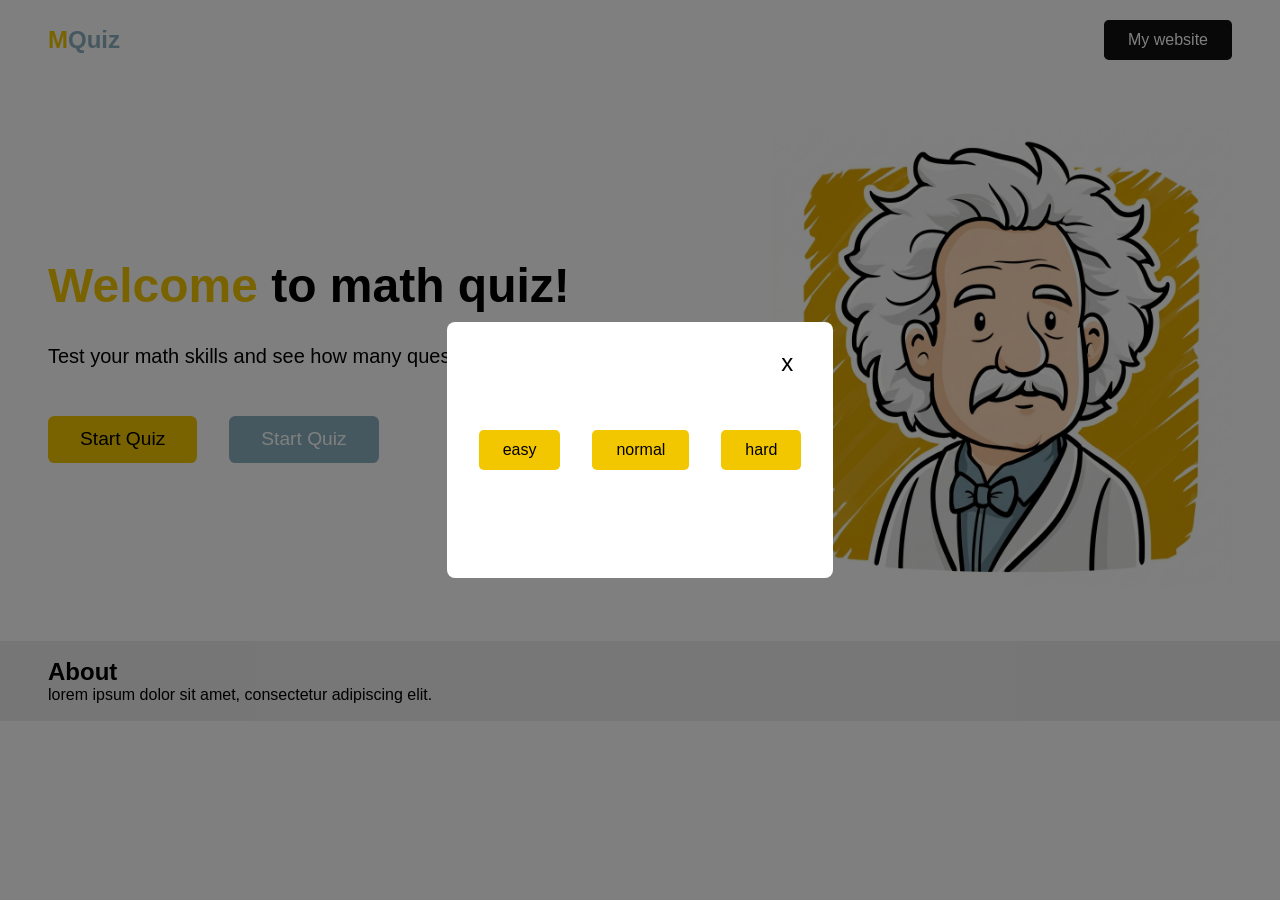
==== FINAL_PROJECT/index.html @ 1bbc381c "start final-project 1_creat: first frame , creat global and rest , first frame style" ====
<!DOCTYPE html>
<html lang="en">
    <head>
    	<meta charset="UTF-8">
    	<meta name="viewport" content="width=device-width, initial-scale=1.0">
    	<title>Document</title>
        <link rel="stylesheet" href="./style.css">
        <script src="./script.js" defer></script>
    </head>
    <body>
        <header id="header">
            <h3><span>M</span>Quiz</h3>
            <a href="http://koceila.com" class="dark-btn btn-md"> My website </a>
        </header>
        <main>
            
            <section id="welcomeFrame" class="frame welcome_frame">
                <div class="welcome_frame_hero">
                    <div class="welcome_frame_hero_content">
                        <h1><span>Welcome</span> to math quiz!</h1>
                        <p>Test your math skills and see how many questions you can answer correctly.</p>
                        <div class="welcome_frame_hero_content_buttons">
                            <button id="startButton" class="primary-btn btn-lg">Start Quiz</button>
                            <button id="startButton" class="secondary-btn btn-lg">Start Quiz</button>
                        </div>
                    </div>
                    <div class="welcome_frame_hero_img">
                        <img src="./img/img.png" alt="">
                    </div>
                </div>
                <div id="modal" class="welcome_frame_level">
                    <div class="welcome_frame_level_content">
                        <button id="levelEasy" class="btn-md primary-btn">easy</button>
                        <button id="levelNormal" class="btn-md primary-btn">normal</button>
                        <button id="levelHard" class="btn-md primary-btn">hard</button>
                        <button id="closeModal" class="btn-md primary-btn">x</button>
                    </div>
                </div>
            </section>
            
            <section id="gameFrame" class="frame game_frame">
                
            </section>
            
            <section id="scoreFrame" class="frame score_frame">
            
            <section id="scoreFrame" class="frame score_frame">
                
            </section>
        </main>
        <footer id="footer">
            <div>
                <h3>About</h3>
                <p>lorem ipsum dolor sit amet, consectetur adipiscing elit.</p>
            </div>
        </footer>
        
    </body>
</html>
---- FINAL_PROJECT/style.css ----
/* --------------------Global Variables------------------*/
:root
        {
            --primary-color: #F3C700;
            --secondary-color: #8CB1BF;
            
            --dark-color: #111;
            
            --background-color: white;
            --secondary-background-color: #eee;
            
            --inline-margin: 3rem;
        }

        
        
/* ---------------------Reset and base styles ------------------*/
*
        {
            box-sizing: border-box;
            margin: 0;
            padding: 0;
        }

body
        {
            font-family: Arial, sans-serif;
            display: flex;
            flex-direction: column;
            min-height: 100vh;
        }
/* font-sizes */   
h1, h2, h3{ font-weight: bold;}
h1{ font-size: 3rem;}
h2{ font-size: 2rem;}
h3{ font-size: 1.5rem;}


button
        {
            border: none;
            cursor: pointer;
        }

a
        {
            text-decoration: none;
        }

 .frame
        {
            padding-inline: var(--inline-margin);
            padding-block: 3rem;
            flex-grow: 1;
        }
/* --------------------reusable styles------------------- */

/* buttons */
.btn-sm
    {
        border-radius: .2rem;
        font-size: .8rem;
        padding: .5rem 1rem;
    }
.btn-md
    {
        border-radius: .3rem;
        font-size: 1rem;
        padding: .7rem 1.5rem;
    }
.btn-lg
    {
        border-radius: .4rem;
        font-size: 1.2rem;
        padding: .8rem 2rem;
    }
    
.primary-btn
        {
            background: var(--primary-color);
            color: black;
        }
.secondary-btn
        {
            background: var(--secondary-color);
            color: white;
        }
        
.dark-btn
        {
            background: var(--dark-color);
            color: white;
        }

/* ---------------------Header styles ------------------*/
#header
        {
            padding-inline: var(--inline-margin);
            height: 5rem;
            display: flex;
            align-items: center;
            justify-content: space-between;
        }
 
 #header h3
        {
            color: var(--secondary-color);
        }

#header h3 span
        {
            color: var(--primary-color);
        }



/* ---------------------Footer styles ------------------*/
#footer
        {
            padding-inline: var(--inline-margin);
            background: var(--secondary-background-color);
            color: black;
            height: 5rem;
            display: flex;
            align-items: center;
        }

        
        
/* ---------------------WelcomeFrame styles ------------------*/
#welcomeFrame
        {
            background: ;
            display: flex;
            flex-direction: column;
            justify-content: center;
            align-items: center;
        }
        
/* hero section */
.welcome_frame_hero
        {
            display: grid;
            grid-template-columns: 6fr 4fr;
            gap: 2rem;
        }
        
 .welcome_frame_hero_content
        {
            display: flex;
            flex-direction: column;
            justify-content: center;
            gap: 2rem;
        }

 .welcome_frame_hero_content h1 span
        {
            color: var(--primary-color);
        }

 .welcome_frame_hero_content p
        {
            font-size: 1.25rem;
        }
 
 .welcome_frame_hero_content_buttons
        {
            display: flex;
            gap: 2rem;
            margin-top: 1rem;
        }
        
 .welcome_frame_hero_img
        {
            
        }
        
 .welcome_frame_hero_img img
        {
            width: 100%;
            height: auto;
        }   
        
/* modal */
#modal
        {
            display: flex;
            align-items: center;
            justify-content: center;
            position: fixed;
            inset: 0;
            background: rgba(0, 0, 0, 0.5);
            
        }
#closeModal
        {
            position: absolute;
            top: 1rem;
            right: 1rem;
            background: none;
            border: none;
            font-size: 1.5rem;
            color: black;
            cursor: pointer;
            z-index: 10;
        }

 .welcome_frame_level_content
        {
            position: relative;
            display: flex;
            flex-direction: row;
            align-items: center;
            justify-content: center;
            gap: 2rem;
            background: white;
            padding: 2rem;
            border-radius: 0.5rem;
            min-width: 30vw;
            min-height: 20vw ;
        }

.welcome_frame_level_content button
        {
            height: fit-content;
        }
        
/* ---------------------GameFrame styles ------------------*/
#gameFrame
        {
            display: none;
            justify-content: center;
            align-items: center;
        }
   
   
        
/* ---------------------ScoreFrame styles ------------------*/
#scoreFrame
        {
            display: none;
            justify-content: center;
            align-items: center;
        }
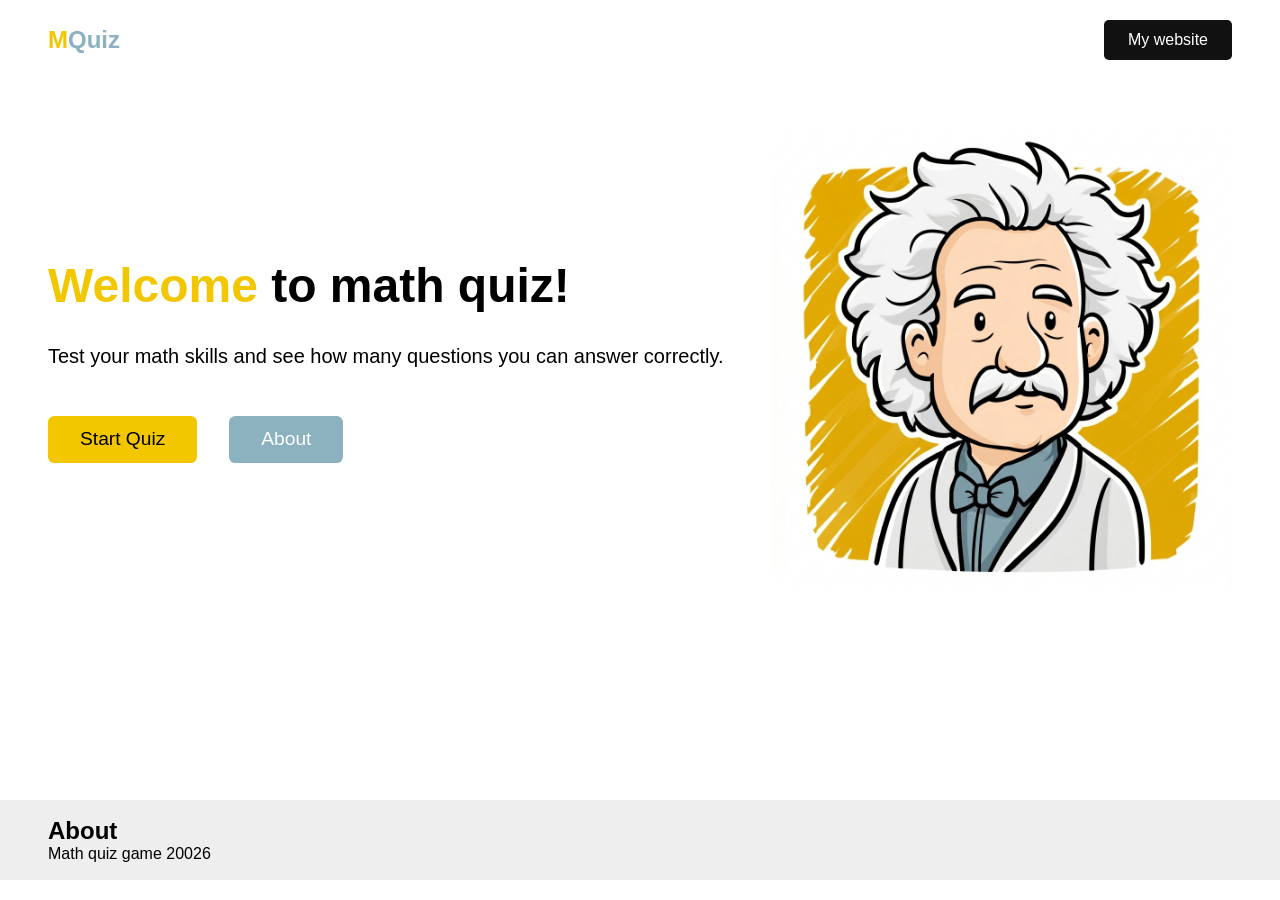
==== commit f07ca8d5: "creat game page, scoor, about frames and style them and complet the logic js file" ====
--- a/FINAL_PROJECT/index.html
+++ b/FINAL_PROJECT/index.html
@@ -10,7 +10,7 @@
     <body>
         <header id="header">
             <h3><span>M</span>Quiz</h3>
-            <a href="http://koceila.com" class="dark-btn btn-md"> My website </a>
+            <a href="http://koceila.com" class="btn-dark btn-md"> My website </a>
         </header>
         <main>
             
@@ -20,8 +20,8 @@
                         <h1><span>Welcome</span> to math quiz!</h1>
                         <p>Test your math skills and see how many questions you can answer correctly.</p>
                         <div class="welcome_frame_hero_content_buttons">
-                            <button id="startButton" class="primary-btn btn-lg">Start Quiz</button>
-                            <button id="startButton" class="secondary-btn btn-lg">Start Quiz</button>
+                            <button id="startBtn" class="btn-primary btn-lg">Start Quiz</button>
+                            <button id="aboutBtn" class="btn-secondary btn-lg">About </button>
                         </div>
                     </div>
                     <div class="welcome_frame_hero_img">
@@ -30,28 +30,143 @@
                 </div>
                 <div id="modal" class="welcome_frame_level">
                     <div class="welcome_frame_level_content">
-                        <button id="levelEasy" class="btn-md primary-btn">easy</button>
-                        <button id="levelNormal" class="btn-md primary-btn">normal</button>
-                        <button id="levelHard" class="btn-md primary-btn">hard</button>
-                        <button id="closeModal" class="btn-md primary-btn">x</button>
+                        <h3>Select a difficulty level:</h3>
+                        <div class="welcome_frame_level_content_buttons">
+                            <button id="levelEasyBtn" class="btn-md btn-primary">easy</button>
+                            <button id="levelNormalBtn" class="btn-md btn-primary">normal</button>
+                            <button id="levelHardBtn" class="btn-md btn-primary">hard</button>
+                            <button id="closeModalBtn" class="btn-md btn-primary">x</button>
+                        </div>
                     </div>
                 </div>
             </section>
             
             <section id="gameFrame" class="frame game_frame">
-                
+            
+                <div class="game_frame_header">
+                    <span id="gameFrameHeaderLevel" class="game_frame_header_badge">easy</span>
+                    <ul id="gameFrameHeaderProgress" class="game_frame_header_progress">
+                        <li></li>
+                       
+                    </ul>
+                    <span id="gameFrameHeaderTimer" class="game_frame_header_timer">
+                        20s
+                    </span>
+                </div>
+            
+                <div id="gameFrameTimerBar" class="game_frame_timerBar">
+                    
+                </div>
+            
+                <div class="game_frame_content">
+                    <h1 id="gameFrameEquation" class="game_frame_content_equation"></h1>
+                    <ul id="gameFrameAnswer" class="game_frame_content_answer"></ul>
+                </div>
+            
             </section>
             
             <section id="scoreFrame" class="frame score_frame">
+                <h1>You answered <span id="scoreFrameAnswerCount">5 out of 10</span> correctly</h1>
+                <div class="score_frame_buttons">
+                    <button class="btn-lg btn-primary" id="scoreFrameStartOver">Start Over</button>
+                    <button class="btn-lg btn-secondary" id="scoreFrameExit">Exit</button>
+                </div>
+              
+            </section>
             
-            <section id="scoreFrame" class="frame score_frame">
-                
+            <section id="aboutFrame" class="frame about_frame">
+            
+                <div class="about_frame_content">
+            
+                    <h2>About This Project</h2>
+                    <p class="about_frame_intro">
+                        This is my final JavaScript project a math quiz game.
+                        I chose this idea because it was the first thing I ever built when I started coding as a beginner.
+                        This time I already know the process, so I wanted to come back to it and build it the right way.
+                        The player picks a difficulty level, answers math questions before the timer runs out,
+                        and gets a score at the end. Here is how I built it with JavaScript.
+                    </p>
+            
+                    <div class="about_frame_sections">
+            
+                        <div class="about_frame_section">
+                            <h3>1. Global Variables</h3>
+                            <p>
+                                Variables like <code>chosenLevel</code>, <code>score</code>, and <code>timer</code> 
+                                are declared at the top so every function can access and update them.
+                            </p>
+                        </div>
+                        
+                        <div class="about_frame_section">
+                            <h3>2. Switching Between Screens</h3>
+                            <p>
+                                All four screens exist in the HTML at once. I use <code>switchFrame()</code> 
+                                to show one and hide the rest using <code>style.display</code>.
+                            </p>
+                        </div>
+                        
+                        <div class="about_frame_section">
+                            <h3>3. Generating Random Questions</h3>
+                            <p>
+                                <code>generateQuiz()</code> creates two random numbers, picks a random operator, 
+                                calculates the answer, then generates wrong choices with the same digit length and shuffles them all.
+                            </p>
+                        </div>
+                        
+                        <div class="about_frame_section">
+                            <h3>4. Rendering the Quiz</h3>
+                            <p>
+                                <code>renderQuiz()</code> builds the HTML using template literals 
+                                and injects it into the page with <code>innerHTML</code>.
+                            </p>
+                        </div>
+                        
+                        <div class="about_frame_section">
+                            <h3>5. The Countdown Timer</h3>
+                            <p>
+                                <code>setInterval()</code> counts down every second. When it hits 0 
+                                it stops with <code>clearInterval()</code> and moves to the next question.
+                            </p>
+                        </div>
+                        
+                        <div class="about_frame_section">
+                            <h3>6. Handling the Player's Answer</h3>
+                            <p>
+                                I use <code>addEventListener('change', handler, { once: true })</code> 
+                                so the player can only select once. The timer stops immediately and answers are highlighted.
+                            </p>
+                        </div>
+                        
+                        <div class="about_frame_section">
+                            <h3>7. Closures</h3>
+                            <p>
+                                <code>handleAnswer</code> is defined inside <code>main()</code> so it can access 
+                                <code>currentQuiz</code> directly — no global variable needed.
+                            </p>
+                        </div>
+                        
+                        <div class="about_frame_section">
+                            <h3>8. Score and Progress</h3>
+                            <p>
+                                <code>score</code> increments on each correct answer. 
+                                A dot in the header turns green or red after each question to show the player's progress.
+                            </p>
+                        </div>
+            
+                    </div>
+            
+                    <div class="about_frame_footer">
+                        <button id="aboutFrameBackBtn" class="btn-md btn-dark">← Back to Home</button>
+                    </div>
+            
+                </div>
+            
             </section>
         </main>
         <footer id="footer">
             <div>
                 <h3>About</h3>
-                <p>lorem ipsum dolor sit amet, consectetur adipiscing elit.</p>
+                <p>Math quiz game 20026</p>
             </div>
         </footer>
         
--- a/FINAL_PROJECT/style.css
+++ b/FINAL_PROJECT/style.css
@@ -11,7 +11,14 @@
             
             --inline-margin: 3rem;
         }
-
+        
+        
+/* DEV MODE */
+/**
+        {
+            background-color: rgba(0, 0, 0, 0.1);
+            border: 1px solid rgba(0, 0, 0, 0.1);
+        }*/
         
         
 /* ---------------------Reset and base styles ------------------*/
@@ -52,6 +59,7 @@
             padding-inline: var(--inline-margin);
             padding-block: 3rem;
             flex-grow: 1;
+            min-height: 80vh;
         }
 /* --------------------reusable styles------------------- */
 
@@ -62,12 +70,14 @@
         font-size: .8rem;
         padding: .5rem 1rem;
     }
+    
 .btn-md
     {
         border-radius: .3rem;
         font-size: 1rem;
         padding: .7rem 1.5rem;
     }
+    
 .btn-lg
     {
         border-radius: .4rem;
@@ -75,18 +85,24 @@
         padding: .8rem 2rem;
     }
     
-.primary-btn
+ .btn-sm:hover, .btn-md:hover, .btn-lg:hover
+    {
+        filter: brightness(1.1);
+    }
+    
+.btn-primary
         {
             background: var(--primary-color);
             color: black;
         }
-.secondary-btn
+        
+.btn-secondary
         {
             background: var(--secondary-color);
             color: white;
         }
         
-.dark-btn
+.btn-dark
         {
             background: var(--dark-color);
             color: white;
@@ -131,10 +147,8 @@
 #welcomeFrame
         {
             background: ;
-            display: flex;
-            flex-direction: column;
-            justify-content: center;
-            align-items: center;
+            display: block;
+            
         }
         
 /* hero section */
@@ -184,7 +198,7 @@
 /* modal */
 #modal
         {
-            display: flex;
+            display: none;
             align-items: center;
             justify-content: center;
             position: fixed;
@@ -192,7 +206,8 @@
             background: rgba(0, 0, 0, 0.5);
             
         }
-#closeModal
+        
+#closeModalBtn
         {
             position: absolute;
             top: 1rem;
@@ -209,7 +224,7 @@
         {
             position: relative;
             display: flex;
-            flex-direction: row;
+            flex-direction: column;
             align-items: center;
             justify-content: center;
             gap: 2rem;
@@ -219,6 +234,13 @@
             min-width: 30vw;
             min-height: 20vw ;
         }
+        
+.welcome-frame-level-content-buttons
+        {
+            display: flex;
+            flex-direction: row;
+            gap: 1rem;
+        }
 
 .welcome_frame_level_content button
         {
@@ -229,16 +251,262 @@
 #gameFrame
         {
             display: none;
+            background-color: var(--background-color);
+        }
+
+/* header style mode, progress, timer */
+.game_frame_header
+        {
+            width: 100%;
+            display: flex;
+            align-items: center;
+            justify-content: space-between;
+            padding: 1rem 2rem;
+            border-radius: 0.5rem;
+            
+        }
+
+.game_frame_header_level
+        {
+            background: var(--primary-color);
+            color: black;
+            font-weight: bold;
+            font-size: 0.85rem;
+            text-transform: uppercase;
+            letter-spacing: 0.1rem;
+            padding: 0.3rem 0.8rem;
+            border-radius: 999px;
+        }
+
+.game_frame_header_progress
+        {
+            display: flex;
+            align-items: center;
+            gap: 0.5rem;
+            list-style: none;
+        }
+
+.game_frame_header_progress li
+        {
+            background: var(--secondary-background-color);
+            height: 1rem;
+            aspect-ratio: 1 / 1;
+            border-radius: 2px;
+        }
+
+.game_frame_header_progress li.correct
+        {
+            background: green;
+        }
+
+.game_frame_header_progress li.wrong
+        {
+            background: red;
+        }
+
+.game_frame_header_timer
+        {
+            font-size: 1.3rem;
+            font-weight: bold;
+            color: var(--dark-color);
+            min-width: 3.5rem;
+            text-align: right;
+        }
+
+/* timer bar style */
+.game_frame_timerBar
+        {
+            --percentage: 0%;
+            width: 100%;
+            height: 6px;
+            background: #ddd;
+            border-radius: 999px;
+            overflow: hidden;
+            position: relative;
+            overflow
+        }
+
+.game_frame_timerBar::before
+        {
+            content: '';
+            display: block;
+            height: 100%;
+            width: 100%;
+            transform: translateX(calc(var(--percentage) - 100%));
+            transform-origin: left;
+            background: var(--primary-color);
+            border-radius: 999px;
+            
+        }
+ 
+ /* game frame content style */
+.game_frame_content
+        {
+            display: flex;
             justify-content: center;
             align-items: center;
-        }
-   
-   
+            flex-direction: column;
+            gap: 2.5rem;
+            width: 100%;
+            max-width: 600px;
+            margin-inline: auto;
+            margin-top: 5rem;
+        }
+        
+.game_frame_content_equation
+        {
+            font-family: 'STIX Two Math', 'Cambria Math', serif;
+            font-size: 3rem;
+            letter-spacing: 0.5rem;
+            background: white;
+            padding: 1.5rem 3rem;
+            border-radius: 0.75rem;
+            box-shadow: 0 2px 8px rgba(0, 0, 0, 0.06);
+            text-align: center;
+        }
+
+.game_frame_content_answer
+        {
+            display: flex;
+            align-items: center;
+            justify-content: center;
+            gap: 0.75rem;
+            list-style: none;
+            width: 100%;
+        }
+
+.game_frame_content_answer > li
+        {
+            background: var(--secondary-background-color);
+            border-radius: 0.5rem;
+            transition: all 0.3s ease;
+            border: 2px solid transparent;
+            height: 3rem;
+        }
+
+.game_frame_content_answer > li:hover
+        {
+            border-color: var(--primary-color);
+            transform: scale(1.05);
+        }
+
+.game_frame_content_answer > li.correct
+        {
+            background: #d4edda;
+            border-color: #28a745;
+        }
+
+.game_frame_content_answer > li.wrong
+        {
+            background: #f8d7da;
+            border-color: #dc3545;
+        }
+
+.game_frame_content_answer > li > input
+        {
+            appearance: none;
+            -webkit-appearance: none;
+            width: 0;
+            height: 0;
+            position: absolute;
+            opacity: 0;
+        }
+
+.game_frame_content_answer > li > label
+        {
+            font-size: 1.1rem;
+            font-weight: 500;
+            cursor: pointer;
+            flex: 1;
+            width: 100%;
+            height: 3rem;
+            display: flex;
+            align-items: center;
+            padding-inline: 1rem;
+        }
+        
+        
         
 /* ---------------------ScoreFrame styles ------------------*/
 #scoreFrame
         {
             display: none;
+        }
+
+.score_frame_buttons
+        {
+            display: flex;
             justify-content: center;
-            align-items: center;
-        }
+            gap: 1rem;
+            margin-top: 4rem;
+        }
+
+
+#scoreFrame h1
+        {
+            text-align: center;
+            width: 100%;
+        }
+
+/* ---------------------AboutFrame styles ------------------*/
+#aboutFrame
+        {
+            display: none;
+        }
+
+.about_frame_content
+        {
+            max-width: 800px;
+            margin-inline: auto;
+            display: flex;
+            flex-direction: column;
+            gap: 2rem;
+        }
+
+.about_frame_intro
+        {
+            font-size: 1.1rem;
+            line-height: 1.8;
+            color: #444;
+        }
+
+.about_frame_sections
+        {
+            display: flex;
+            flex-direction: column;
+            gap: 1.5rem;
+        }
+
+.about_frame_section
+        {
+            background: var(--secondary-background-color);
+            padding: 1.2rem 1.5rem;
+            border-radius: 0.3rem;
+        }
+
+.about_frame_section h3
+        {
+            margin-bottom: 0.6rem;
+            color: var(--dark-color);
+        }
+
+.about_frame_section p
+        {
+            font-size: 1rem;
+            line-height: 1.8;
+            color: #444;
+        }
+
+.about_frame_section code
+        {
+            background: #e0e0e0;
+            padding: 0.1rem 0.4rem;
+            border-radius: 0.2rem;
+            font-size: 0.9rem;
+            font-family: monospace;
+        }
+
+.about_frame_footer
+        {
+            margin-top: 1rem;
+        }
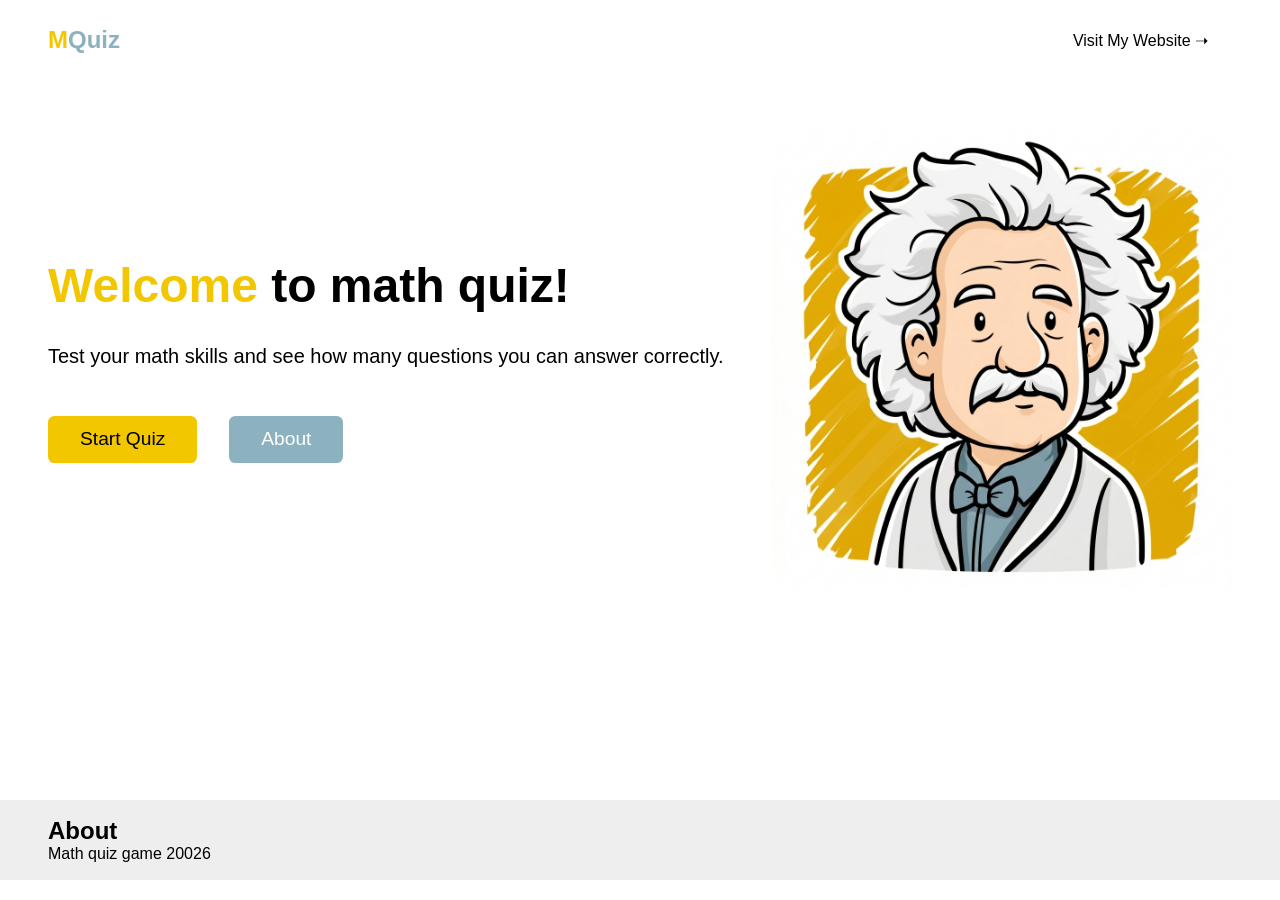
==== commit 3f1d01f5: "final touch" ====
--- a/FINAL_PROJECT/index.html
+++ b/FINAL_PROJECT/index.html
@@ -10,7 +10,7 @@
     <body>
         <header id="header">
             <h3><span>M</span>Quiz</h3>
-            <a href="http://koceila.com" class="btn-dark btn-md"> My website </a>
+            <a href="http://koceila.com" class="btn-md">Visit My Website ➝</a>
         </header>
         <main>
             
@@ -78,86 +78,49 @@
             
                 <div class="about_frame_content">
             
-                    <h2>About This Project</h2>
-                    <p class="about_frame_intro">
-                        This is my final JavaScript project a math quiz game.
-                        I chose this idea because it was the first thing I ever built when I started coding as a beginner.
-                        This time I already know the process, so I wanted to come back to it and build it the right way.
-                        The player picks a difficulty level, answers math questions before the timer runs out,
-                        and gets a score at the end. Here is how I built it with JavaScript.
-                    </p>
+                    <div class="about_frame_badge">Final Project</div>
             
-                    <div class="about_frame_sections">
+                    <h2 class="about_frame_title">MQuiz</h2>
+                    <p class="about_frame_subtitle">A math quiz game built with HTML, CSS, and JavaScript.</p>
             
-                        <div class="about_frame_section">
-                            <h3>1. Global Variables</h3>
-                            <p>
-                                Variables like <code>chosenLevel</code>, <code>score</code>, and <code>timer</code> 
-                                are declared at the top so every function can access and update them.
-                            </p>
+                    <div class="about_frame_info">
+            
+                        <div class="about_frame_info_item">
+                            <span class="about_frame_info_label">Name</span>
+                            <span class="about_frame_info_value">Koceila Larbi</span>
+                        </div>
+                        <div class="about_frame_info_item">
+                            <span class="about_frame_info_label">Year</span>
+                            <span class="about_frame_info_value">2026</span>
                         </div>
                         
-                        <div class="about_frame_section">
-                            <h3>2. Switching Between Screens</h3>
-                            <p>
-                                All four screens exist in the HTML at once. I use <code>switchFrame()</code> 
-                                to show one and hide the rest using <code>style.display</code>.
-                            </p>
+                        <div class="about_frame_info_item">
+                            <span class="about_frame_info_label">Class</span>
+                            <span class="about_frame_info_value">WEB114</span>
                         </div>
-                        
-                        <div class="about_frame_section">
-                            <h3>3. Generating Random Questions</h3>
-                            <p>
-                                <code>generateQuiz()</code> creates two random numbers, picks a random operator, 
-                                calculates the answer, then generates wrong choices with the same digit length and shuffles them all.
-                            </p>
+            
+                        <div class="about_frame_info_item">
+                            <span class="about_frame_info_label">School</span>
+                            <span class="about_frame_info_value">
+                                Johnson County Community College
+                            </span>
                         </div>
-                        
-                        <div class="about_frame_section">
-                            <h3>4. Rendering the Quiz</h3>
-                            <p>
-                                <code>renderQuiz()</code> builds the HTML using template literals 
-                                and injects it into the page with <code>innerHTML</code>.
-                            </p>
-                        </div>
-                        
-                        <div class="about_frame_section">
-                            <h3>5. The Countdown Timer</h3>
-                            <p>
-                                <code>setInterval()</code> counts down every second. When it hits 0 
-                                it stops with <code>clearInterval()</code> and moves to the next question.
-                            </p>
-                        </div>
-                        
-                        <div class="about_frame_section">
-                            <h3>6. Handling the Player's Answer</h3>
-                            <p>
-                                I use <code>addEventListener('change', handler, { once: true })</code> 
-                                so the player can only select once. The timer stops immediately and answers are highlighted.
-                            </p>
-                        </div>
-                        
-                        <div class="about_frame_section">
-                            <h3>7. Closures</h3>
-                            <p>
-                                <code>handleAnswer</code> is defined inside <code>main()</code> so it can access 
-                                <code>currentQuiz</code> directly — no global variable needed.
-                            </p>
-                        </div>
-                        
-                        <div class="about_frame_section">
-                            <h3>8. Score and Progress</h3>
-                            <p>
-                                <code>score</code> increments on each correct answer. 
-                                A dot in the header turns green or red after each question to show the player's progress.
-                            </p>
+            
+                        <div class="about_frame_info_item">
+                            <span class="about_frame_info_label">Assignment</span>
+                            <span class="about_frame_info_value">Final Project</span>
                         </div>
             
                     </div>
             
-                    <div class="about_frame_footer">
-                        <button id="aboutFrameBackBtn" class="btn-md btn-dark">← Back to Home</button>
-                    </div>
+                    <p class="about_frame_description">
+                        The player picks a difficulty level [easy, normal, or hard]. 
+                        Each level has its own timer, number of questions, and operators. 
+                        The player answers each question by selecting one of the choices before the timer runs out. 
+                        At the end, the player gets a score showing how many questions they answered correctly.
+                    </p>
+            
+                    <button id="aboutFrameBackBtn" class="btn-md btn-dark about_frame_back">Go Back</button>
             
                 </div>
             
--- a/FINAL_PROJECT/style.css
+++ b/FINAL_PROJECT/style.css
@@ -128,7 +128,15 @@
             color: var(--primary-color);
         }
 
-
+#header a
+        {
+            color: black;
+        }
+
+#header a:hover
+        {
+            color: var(--secondary-color);
+        }
 
 /* ---------------------Footer styles ------------------*/
 #footer
@@ -334,7 +342,7 @@
             width: 100%;
             transform: translateX(calc(var(--percentage) - 100%));
             transform-origin: left;
-            background: var(--primary-color);
+            background: var(--secondary-color);
             border-radius: 999px;
             
         }
@@ -360,8 +368,6 @@
             letter-spacing: 0.5rem;
             background: white;
             padding: 1.5rem 3rem;
-            border-radius: 0.75rem;
-            box-shadow: 0 2px 8px rgba(0, 0, 0, 0.06);
             text-align: center;
         }
 
@@ -452,61 +458,94 @@
 #aboutFrame
         {
             display: none;
+            align-items: center;
+            justify-content: center;
         }
 
 .about_frame_content
         {
-            max-width: 800px;
+            max-width: 560px;
+            width: 100%;
             margin-inline: auto;
             display: flex;
             flex-direction: column;
-            gap: 2rem;
-        }
-
-.about_frame_intro
-        {
-            font-size: 1.1rem;
-            line-height: 1.8;
-            color: #444;
-        }
-
-.about_frame_sections
-        {
+            align-items: center;
+            gap: 1.5rem;
+            text-align: center;
+        }
+
+.about_frame_badge
+        {
+            background: var(--primary-color);
+            color: black;
+            font-weight: bold;
+            font-size: 0.8rem;
+            text-transform: uppercase;
+            letter-spacing: 0.15rem;
+            padding: 0.3rem 1rem;
+            border-radius: 999px;
+        }
+
+.about_frame_title
+        {
+            font-size: 3rem;
+            color: var(--dark-color);
+        }
+
+.about_frame_subtitle
+        {
+            color: #666;
+            font-size: 1rem;
+        }
+
+.about_frame_info
+        {
+            width: 100%;
             display: flex;
             flex-direction: column;
-            gap: 1.5rem;
-        }
-
-.about_frame_section
-        {
-            background: var(--secondary-background-color);
-            padding: 1.2rem 1.5rem;
-            border-radius: 0.3rem;
-        }
-
-.about_frame_section h3
-        {
-            margin-bottom: 0.6rem;
+            overflow: hidden;
+            padding: 3rem;
+        }
+
+.about_frame_info_item
+        {
+            display: flex;
+            justify-content: space-between;
+            align-items: center;
+            padding: 0.9rem 1.5rem;
+            border-bottom: 1px solid #e0e0e0;
+        }
+
+.about_frame_info_item:last-child
+        {
+            border-bottom: none;
+        }
+
+.about_frame_info_label
+        {
+            font-size: 0.85rem;
+            text-transform: uppercase;
+            letter-spacing: 0.08rem;
+            color: #999;
+            font-weight: bold;
+        }
+
+.about_frame_info_value
+        {
+            font-size: 1rem;
+            font-weight: 600;
             color: var(--dark-color);
         }
 
-.about_frame_section p
+.about_frame_description
         {
             font-size: 1rem;
             line-height: 1.8;
-            color: #444;
-        }
-
-.about_frame_section code
-        {
-            background: #e0e0e0;
-            padding: 0.1rem 0.4rem;
-            border-radius: 0.2rem;
-            font-size: 0.9rem;
-            font-family: monospace;
-        }
-
-.about_frame_footer
-        {
-            margin-top: 1rem;
-        }
+            color: #555;
+            text-align: center;
+        }
+
+.about_frame_back
+        {
+            margin-top: 0.5rem;
+        }
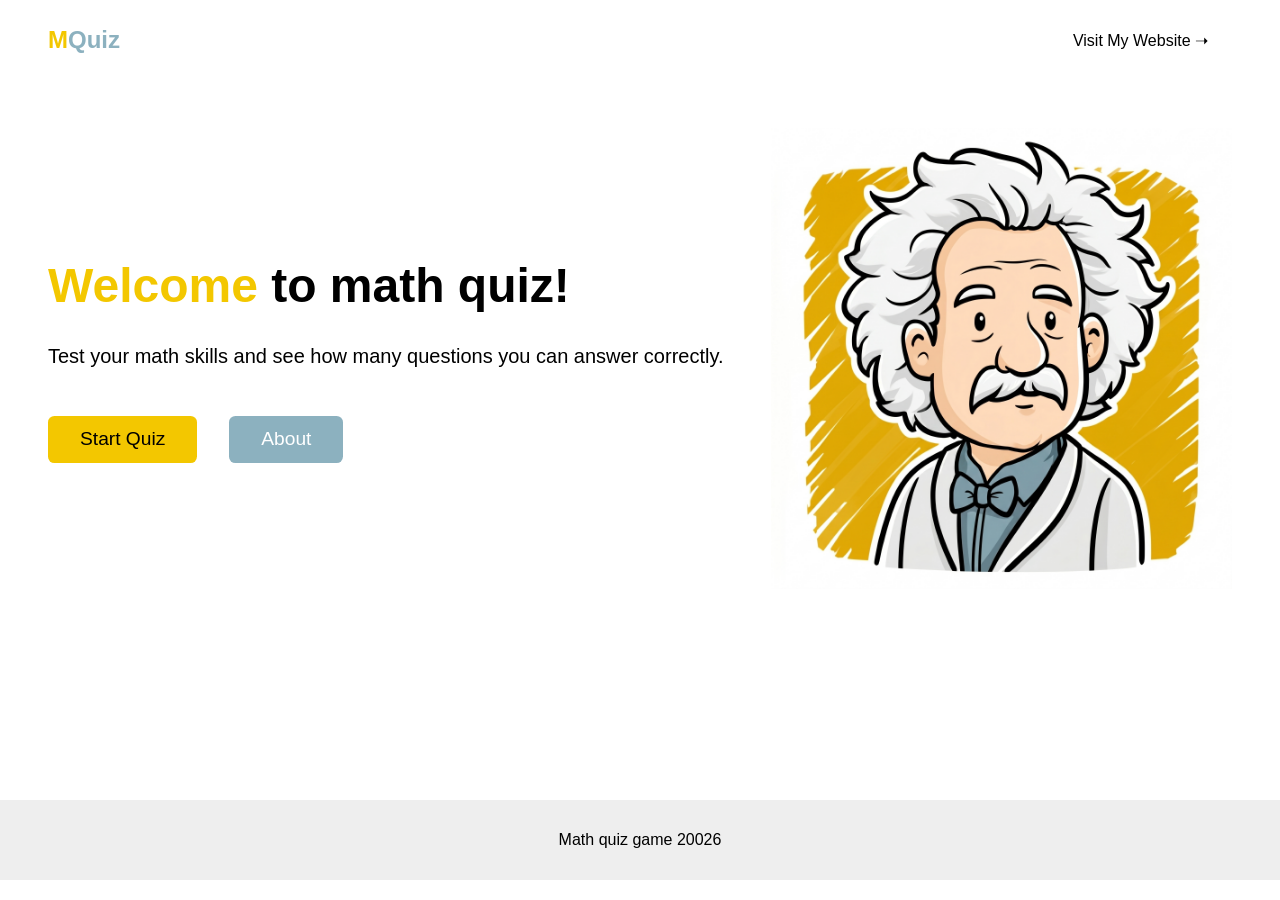
==== commit 64c033cb: "final delivery" ====
--- a/FINAL_PROJECT/index.html
+++ b/FINAL_PROJECT/index.html
@@ -127,10 +127,9 @@
             </section>
         </main>
         <footer id="footer">
-            <div>
-                <h3>About</h3>
+  
                 <p>Math quiz game 20026</p>
-            </div>
+        
         </footer>
         
     </body>
--- a/FINAL_PROJECT/style.css
+++ b/FINAL_PROJECT/style.css
@@ -147,6 +147,7 @@
             height: 5rem;
             display: flex;
             align-items: center;
+            justify-content: center;
         }
 
         
